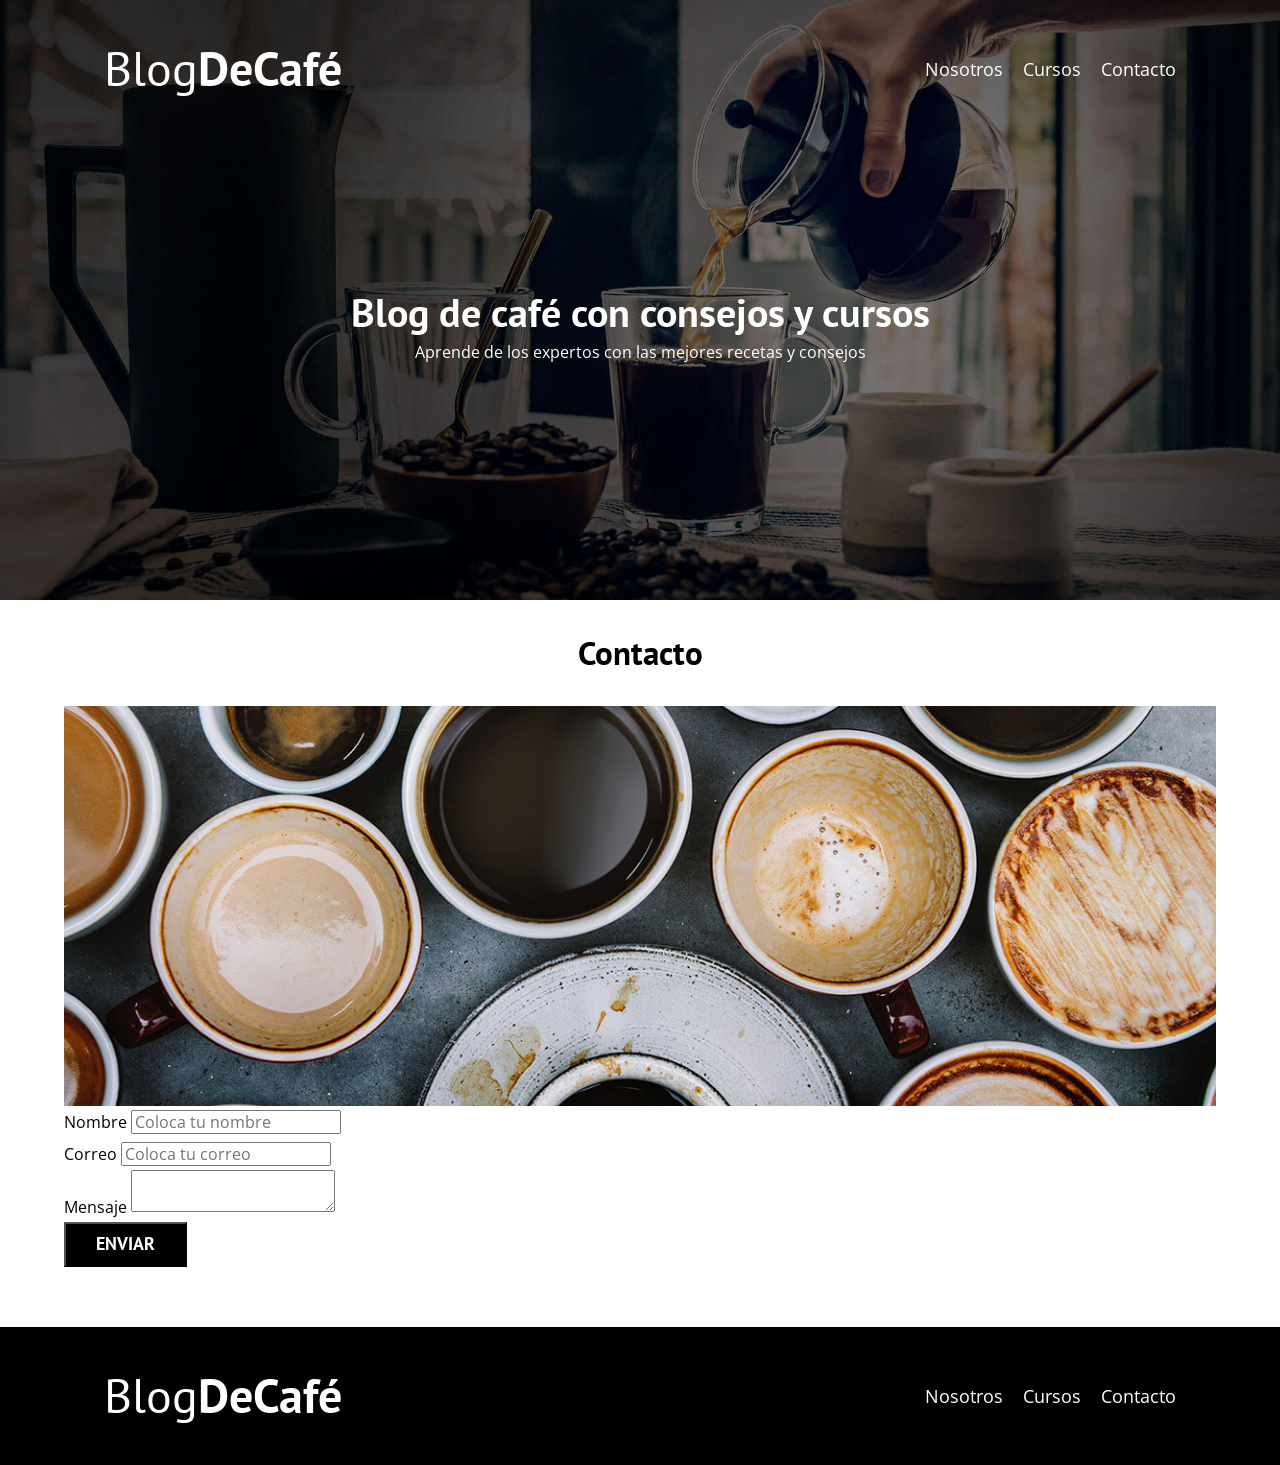
==== contacto.html @ 67ea13e2 "Se agrego la pagina de contacto.html con estilos en la imagen" ====
<!DOCTYPE html>
<html lang="en">
<head>
    <meta charset="UTF-8">
    <meta name="viewport" content="width=device-width, initial-scale=1.0">
    <title>BLOG DE CAFE</title>
    <link rel="stylesheet" href="css/normalized.css">
    <link href="https://fonts.googleapis.com/css2?family=Open+Sans&family=PT+Sans:wght@400;700&display=swap" rel="stylesheet">
    <link rel="stylesheet" href="css/styles.css">
</head>
<body>
    <header class="header">

        <div class="contenedor">
            <div class="barra">
                <a href="index.html" class="logo">
                    <h1 class="logo__nombre no-margin centrar-texto">Blog<span class="logo__bold">DeCafé</span></h1>
                </a>

                <nav class="navegacion">
                    <a href="nosotros.html" class="navegacion__enlace">Nosotros</a>
                    <a href="cursos.html" class="navegacion__enlace">Cursos</a>
                    <a href="contacto.html" class="navegacion__enlace">Contacto</a>
                </nav>
            </div>
        </div>
        
        <div class="header__texto">
            <h2 class="no-margin">Blog de café con consejos y cursos</h2>
            <p class="no-margin">Aprende de los expertos con las mejores recetas y consejos</p>
        </div>
    </header>

    <main class="contenedor">
        <h3 class="centrar-texto">Contacto</h3>
        
        <div class="contacto-bg"></div>

        <form class="formulario">
            <div class="campo">
                <label class="campo__label" for="nombre">Nombre</label>
                <input class="campo__field" 
                        type="text" 
                        placeholder="Coloca tu nombre" 
                        id="nombre">
            </div>
            <div class="campo">
                <label class="campo__label" for="email">Correo</label>
                <input class="campo__field" 
                        type="email" 
                        placeholder="Coloca tu correo" 
                        id="email">
            </div>
            <div class="campo">
                <label class="campo__label" for="mensaje">Mensaje</label>
                <textarea id="mensaje"></textarea>
            </div>

            <div class="campo">
                <input type="submit" value="Enviar" class="boton boton--primario">
            </div>
        </form>
    </main>

    <footer class="footer">
        <div class="contenedor">
            <div class="barra">
                <a href="index.html" class="logo">
                    <h1 class="logo__nombre no-margin centrar-texto">Blog<span class="logo__bold">DeCafé</span></h1>
                </a>

                <nav class="navegacion">
                    <a href="nosotros.html" class="navegacion__enlace">Nosotros</a>
                    <a href="cursos.html" class="navegacion__enlace">Cursos</a>
                    <a href="contacto.html" class="navegacion__enlace">Contacto</a>
                </nav>
            </div>
        </div>
    </footer>
</body>
</html>
---- css/normalized.css ----
/*! normalize.css v8.0.1 | MIT License | github.com/necolas/normalize.css */

/* Document
   ========================================================================== */

/**
 * 1. Correct the line height in all browsers.
 * 2. Prevent adjustments of font size after orientation changes in iOS.
 */

html {
  line-height: 1.15; /* 1 */
  -webkit-text-size-adjust: 100%; /* 2 */
}

/* Sections
   ========================================================================== */

/**
 * Remove the margin in all browsers.
 */

body {
  margin: 0;
}

/**
 * Render the `main` element consistently in IE.
 */

main {
  display: block;
}

/**
 * Correct the font size and margin on `h1` elements within `section` and
 * `article` contexts in Chrome, Firefox, and Safari.
 */

h1 {
  font-size: 2em;
  margin: 0.67em 0;
}

/* Grouping content
   ========================================================================== */

/**
 * 1. Add the correct box sizing in Firefox.
 * 2. Show the overflow in Edge and IE.
 */

hr {
  box-sizing: content-box; /* 1 */
  height: 0; /* 1 */
  overflow: visible; /* 2 */
}

/**
 * 1. Correct the inheritance and scaling of font size in all browsers.
 * 2. Correct the odd `em` font sizing in all browsers.
 */

pre {
  font-family: monospace, monospace; /* 1 */
  font-size: 1em; /* 2 */
}

/* Text-level semantics
   ========================================================================== */

/**
 * Remove the gray background on active links in IE 10.
 */

a {
  background-color: transparent;
}

/**
 * 1. Remove the bottom border in Chrome 57-
 * 2. Add the correct text decoration in Chrome, Edge, IE, Opera, and Safari.
 */

abbr[title] {
  border-bottom: none; /* 1 */
  text-decoration: underline; /* 2 */
  text-decoration: underline dotted; /* 2 */
}

/**
 * Add the correct font weight in Chrome, Edge, and Safari.
 */

b,
strong {
  font-weight: bolder;
}

/**
 * 1. Correct the inheritance and scaling of font size in all browsers.
 * 2. Correct the odd `em` font sizing in all browsers.
 */

code,
kbd,
samp {
  font-family: monospace, monospace; /* 1 */
  font-size: 1em; /* 2 */
}

/**
 * Add the correct font size in all browsers.
 */

small {
  font-size: 80%;
}

/**
 * Prevent `sub` and `sup` elements from affecting the line height in
 * all browsers.
 */

sub,
sup {
  font-size: 75%;
  line-height: 0;
  position: relative;
  vertical-align: baseline;
}

sub {
  bottom: -0.25em;
}

sup {
  top: -0.5em;
}

/* Embedded content
   ========================================================================== */

/**
 * Remove the border on images inside links in IE 10.
 */

img {
  border-style: none;
}

/* Forms
   ========================================================================== */

/**
 * 1. Change the font styles in all browsers.
 * 2. Remove the margin in Firefox and Safari.
 */

button,
input,
optgroup,
select,
textarea {
  font-family: inherit; /* 1 */
  font-size: 100%; /* 1 */
  line-height: 1.15; /* 1 */
  margin: 0; /* 2 */
}

/**
 * Show the overflow in IE.
 * 1. Show the overflow in Edge.
 */

button,
input { /* 1 */
  overflow: visible;
}

/**
 * Remove the inheritance of text transform in Edge, Firefox, and IE.
 * 1. Remove the inheritance of text transform in Firefox.
 */

button,
select { /* 1 */
  text-transform: none;
}

/**
 * Correct the inability to style clickable types in iOS and Safari.
 */

button,
[type="button"],
[type="reset"],
[type="submit"] {
  -webkit-appearance: button;
}

/**
 * Remove the inner border and padding in Firefox.
 */

button::-moz-focus-inner,
[type="button"]::-moz-focus-inner,
[type="reset"]::-moz-focus-inner,
[type="submit"]::-moz-focus-inner {
  border-style: none;
  padding: 0;
}

/**
 * Restore the focus styles unset by the previous rule.
 */

button:-moz-focusring,
[type="button"]:-moz-focusring,
[type="reset"]:-moz-focusring,
[type="submit"]:-moz-focusring {
  outline: 1px dotted ButtonText;
}

/**
 * Correct the padding in Firefox.
 */

fieldset {
  padding: 0.35em 0.75em 0.625em;
}

/**
 * 1. Correct the text wrapping in Edge and IE.
 * 2. Correct the color inheritance from `fieldset` elements in IE.
 * 3. Remove the padding so developers are not caught out when they zero out
 *    `fieldset` elements in all browsers.
 */

legend {
  box-sizing: border-box; /* 1 */
  color: inherit; /* 2 */
  display: table; /* 1 */
  max-width: 100%; /* 1 */
  padding: 0; /* 3 */
  white-space: normal; /* 1 */
}

/**
 * Add the correct vertical alignment in Chrome, Firefox, and Opera.
 */

progress {
  vertical-align: baseline;
}

/**
 * Remove the default vertical scrollbar in IE 10+.
 */

textarea {
  overflow: auto;
}

/**
 * 1. Add the correct box sizing in IE 10.
 * 2. Remove the padding in IE 10.
 */

[type="checkbox"],
[type="radio"] {
  box-sizing: border-box; /* 1 */
  padding: 0; /* 2 */
}

/**
 * Correct the cursor style of increment and decrement buttons in Chrome.
 */

[type="number"]::-webkit-inner-spin-button,
[type="number"]::-webkit-outer-spin-button {
  height: auto;
}

/**
 * 1. Correct the odd appearance in Chrome and Safari.
 * 2. Correct the outline style in Safari.
 */

[type="search"] {
  -webkit-appearance: textfield; /* 1 */
  outline-offset: -2px; /* 2 */
}

/**
 * Remove the inner padding in Chrome and Safari on macOS.
 */

[type="search"]::-webkit-search-decoration {
  -webkit-appearance: none;
}

/**
 * 1. Correct the inability to style clickable types in iOS and Safari.
 * 2. Change font properties to `inherit` in Safari.
 */

::-webkit-file-upload-button {
  -webkit-appearance: button; /* 1 */
  font: inherit; /* 2 */
}

/* Interactive
   ========================================================================== */

/*
 * Add the correct display in Edge, IE 10+, and Firefox.
 */

details {
  display: block;
}

/*
 * Add the correct display in all browsers.
 */

summary {
  display: list-item;
}

/* Misc
   ========================================================================== */

/**
 * Add the correct display in IE 10+.
 */

template {
  display: none;
}

/**
 * Add the correct display in IE 10.
 */

[hidden] {
  display: none;
}
---- css/styles.css ----
:root{
    --fuentesHeading: 'PT Sans', sans-serif;
    --fuentesParrafo: 'Open Sans', sans-serif;

    --primario: #784d3c;
    --claro: #e1e1e1;
    --blanco: #ffffff;
    --negro: #000000;
}

html{
    box-sizing: border-box;
    font-size: 62.5%; /*1rem = 10px*/
}

*, *:before, *:after{
    box-sizing: inherit;
}

body{
    font-family: var(--fuentesParrafo);
    font-size: 1.6rem;
    line-height: 2;
}

/* GLOBALES */
.contenedor{
    width: min(90%,120rem);
    margin: 0 auto;
}

a{
    text-decoration: none;
}

h1,h2,h3,h4{
    font-family: var(--fuentesHeading);
    line-height: 1.2;
}

h1{
    font-size: 4.8rem;
}

h2{
    font-size: 4rem;
}

h3{
    font-size: 3.3rem;
}

h4{
    font-size: 2.8rem;
}

img{
    max-width: 100%;
}

/* UTILIDADES */
.no-margin{
    margin: 0;
}

.no-padding{
    padding: 0;
}

.centrar-texto{
    text-align: center;
}

/* HEADER */
.header{
    background-image: url(../img/banner.jpg);
    height: 60rem;
    background-size: cover;
    background-repeat: no-repeat;
    background-position: center center;
}

.header__texto{
    text-align: center;
    color: var(--blanco);
    margin-top: 5rem;
}

@media (min-width: 768px) {
    .header__texto{
        margin-top: 15rem;
    }
    
}

.barra{
    padding: 4rem;
}

@media (min-width: 768px) {
    .barra{
        display: flex; 
        justify-content: space-between;
        align-items: center;
    }
}

.logo{
    color: var(--blanco);
}

.logo__nombre{
    font-weight: 400;
}

.logo__bold{
    font-weight: 700;
}

@media (min-width: 768px) {
    .navegacion{
        display: flex;
        gap: 2rem;
    }
}
.navegacion__enlace{
    display: block;
    text-align: center;
    font-size: 1.8rem;
    color: var(--blanco);
}

/* CONTENEDOR O CONTENIDO PRINCIPAL */
@media (min-width: 768px) {
    .contenido-principal{
        display: grid;
        grid-template-columns: 2fr 1fr;
        column-gap: 4rem;
    }
}

.entrada{
    border-bottom: 1px solid var(--claro);
    margin-bottom: 2rem;
}

.entrada:last-of-type{
    border: none;
    margin-bottom: 0;
}

.boton{
    display: block;
    font-family: var(--fuentesHeading);
    color: var(--blanco);
    text-align: center;
    padding: 1rem 3rem;
    font-size: 1.8rem;
    text-transform: uppercase;
    font-weight: 700;
    margin-bottom: 2rem;
}

@media (min-width: 768px) { 
    .boton{
        display: inline-block;
    }
}

.boton--primario{
    background-color: var(--negro);
}

.boton--secundario{
    background-color: var(--primario);
}

.cursos{
    list-style: none;
}

.widget-curso{
    border-bottom: 1px solid var(--claro);
    margin-bottom: 2rem;
}

.widget-curso:last-of-type{
    border: none;
    margin-bottom: 0;
}

.widget-curso__label{
    font-family: var(--fuentesHeading);
    font-weight: bold;
}

.widget-curso__info{
    font-weight: 100;
}

.widget-curso__label,
.widget-curso__info{
    font-size: 2rem;
}

/* FOOTER */
.footer{
    background-color: var(--negro);
    padding-bottom: 3rem 0;
    margin-top: 4rem;
}

/* SOBRE NOSOTROS */
@media (min-width: 768px) {
    .sobre-nosotros{
        display: grid;
        grid-template-columns: repeat(2,1fr);
        column-gap: 2rem;
    }
}

/* CURSOS */
.curso{
    padding: 3rem 0;
    border-bottom: 1px solid var(--claro);
}

@media (min-width: 768px) {
    .curso{
        display: grid;
        grid-template-columns: 1fr 2fr;
        column-gap: 2rem;
    }
}

.curso:last-of-type{
    border: none;
}

.curso__label{
    font-family: var(--fuentesHeading);
    font-weight: bold;
}
.curso__info{
    font-weight: 100;
}
.curso__label,.curso__info{
    font-size: 2rem;
}

/* CONTACTO */
.contacto-bg{
    background-image: url(../img/contacto.jpg);
    height: 40rem;
    background-size: cover;
    background-repeat: no-repeat;
}
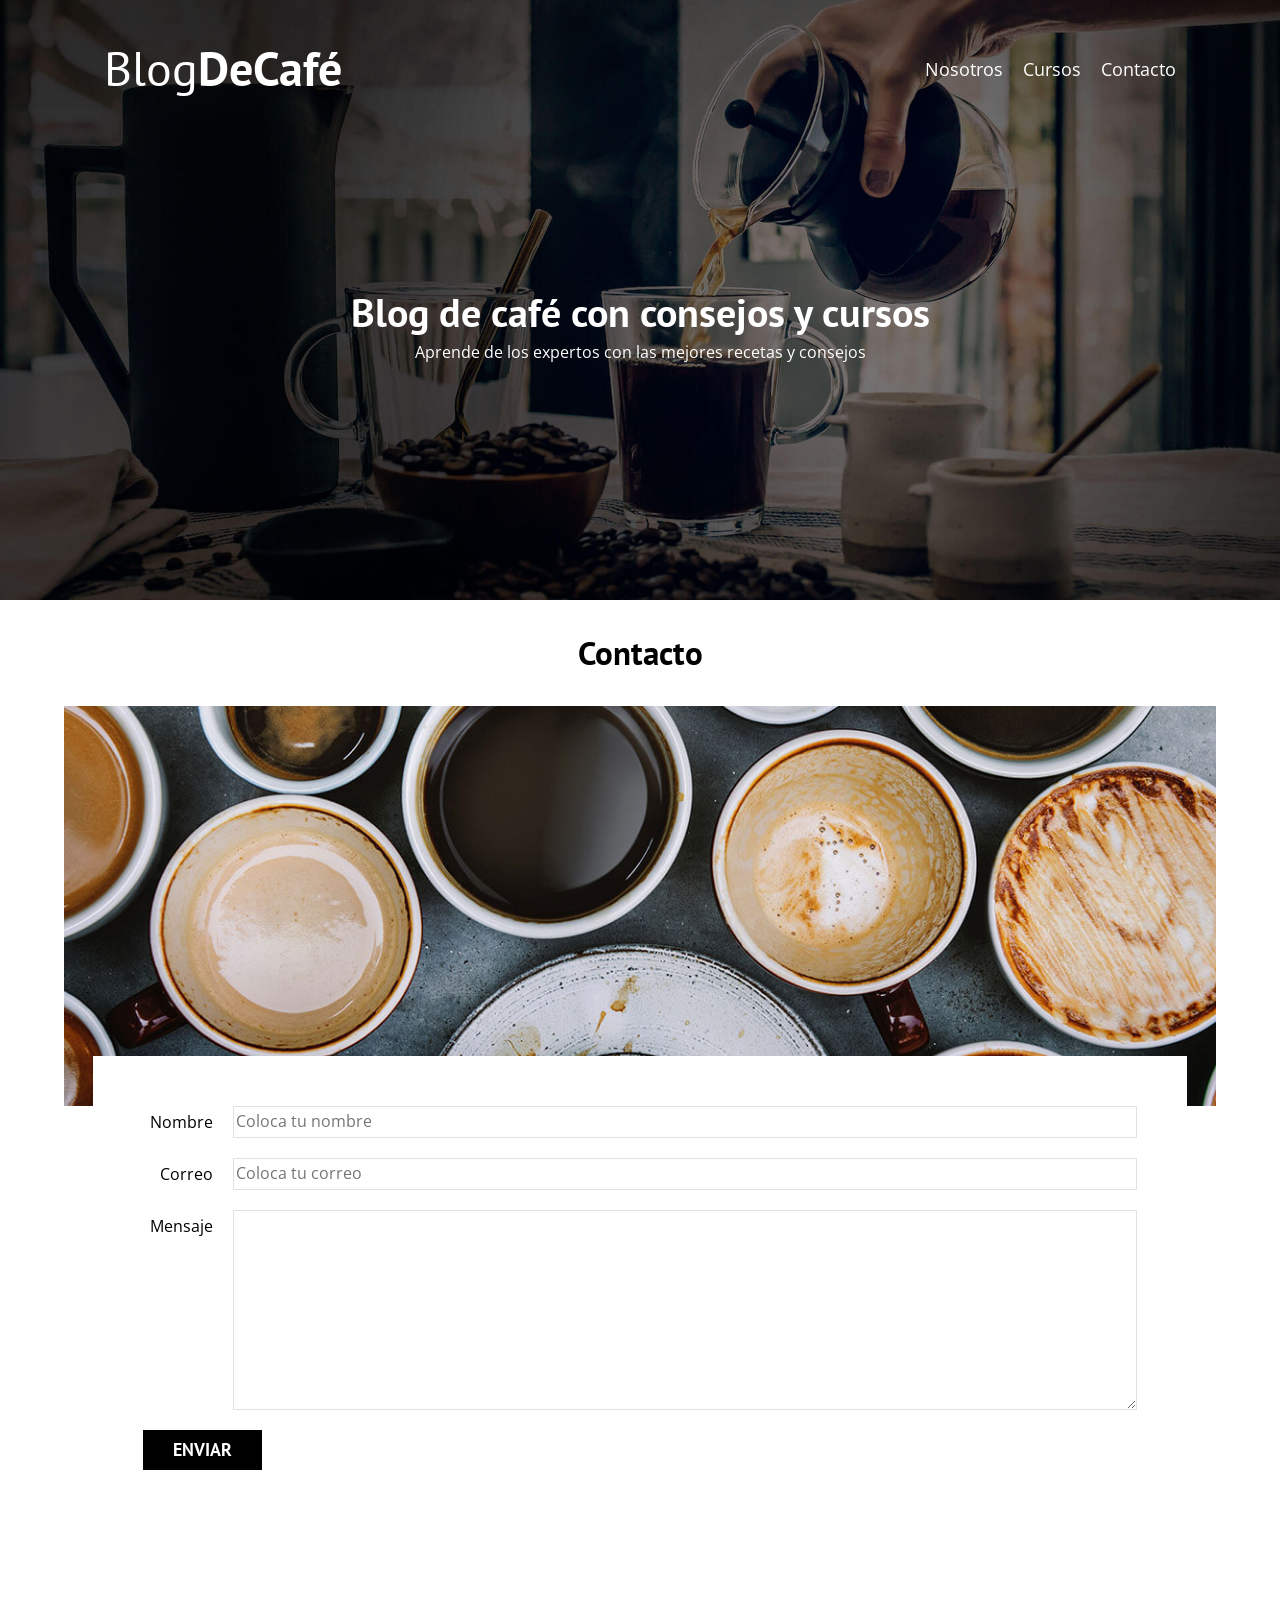
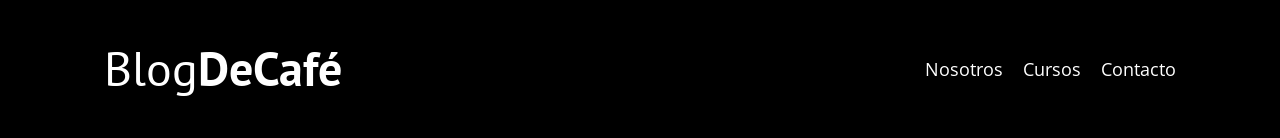
==== commit f93d0b3d: "Se agrego clases en el html y mas estilos" ====
--- a/contacto.html
+++ b/contacto.html
@@ -53,7 +53,7 @@
             </div>
             <div class="campo">
                 <label class="campo__label" for="mensaje">Mensaje</label>
-                <textarea id="mensaje"></textarea>
+                <textarea class="campo__field campo__field--textarea" id="mensaje"></textarea>
             </div>
 
             <div class="campo">
--- a/css/styles.css
+++ b/css/styles.css
@@ -159,12 +159,17 @@
     text-transform: uppercase;
     font-weight: 700;
     margin-bottom: 2rem;
+    border: none;
 }
 
 @media (min-width: 768px) { 
     .boton{
         display: inline-block;
     }
+}
+
+.boton:hover{
+    cursor: pointer;
 }
 
 .boton--primario{
@@ -254,4 +259,31 @@
     height: 40rem;
     background-size: cover;
     background-repeat: no-repeat;
+}
+
+.formulario{
+    background-color: var(--blanco);
+    margin: -5rem auto 0 auto;
+    width: 95%;
+    padding: 5rem;
+}
+
+.campo{
+    display: flex;
+    margin-bottom: 2rem;
+}
+
+.campo__label{
+    flex: 0 0 9rem;
+    text-align: right;
+    padding-right: 2rem;
+}
+
+.campo__field{
+    flex: 1;
+    border: 1px solid var(--claro);
+}
+
+.campo__field--textarea{
+    height: 20rem;
 }
